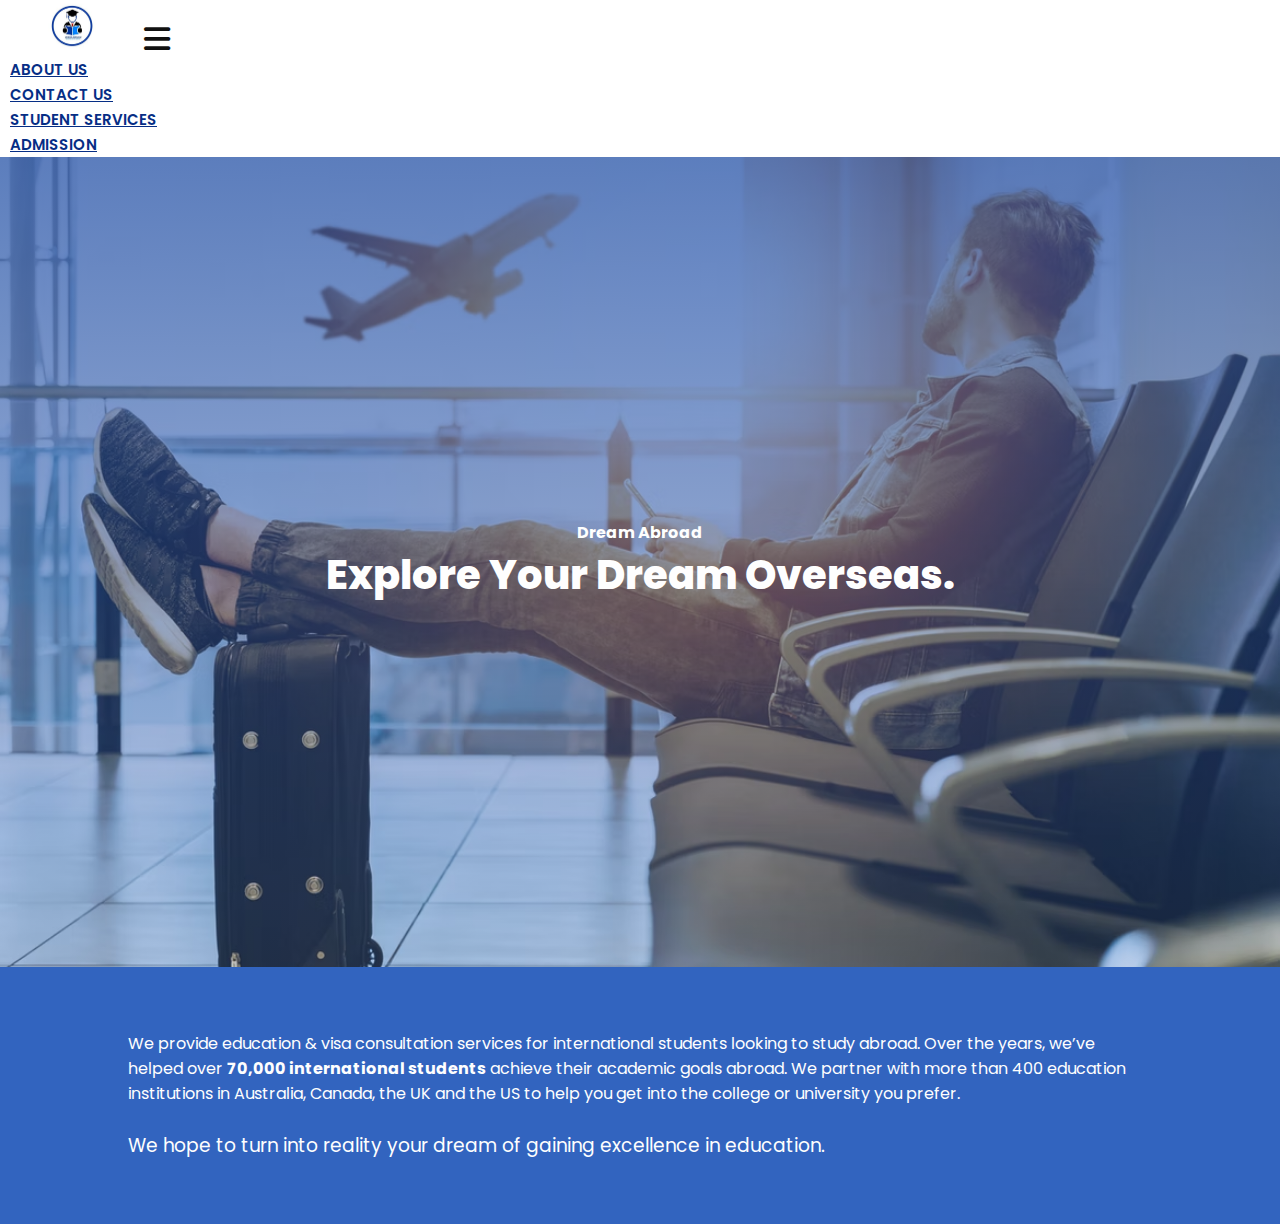
==== index.html @ 84f5fce8 "day1" ====
<!DOCTYPE html>
<html lang="en">
<head>
    <meta charset="UTF-8">
    <meta http-equiv="X-UA-Compatible" content="IE=edge">
    <meta name="viewport" content="width=device-width, initial-scale=1.0">
    <link href="https://cdn.jsdelivr.net/npm/bootstrap@5.0.2/dist/css/bootstrap.min.css" rel="stylesheet" integrity="sha384-EVSTQN3/azprG1Anm3QDgpJLIm9Nao0Yz1ztcQTwFspd3yD65VohhpuuCOmLASjC" crossorigin="anonymous">
    <link rel="stylesheet" href="https://cdnjs.cloudflare.com/ajax/libs/font-awesome/6.1.1/css/all.min.css">
    <link rel="stylesheet" href="style.css">
    <link rel="shortcut icon" href="image/logo.jpg" type="image/x-icon">
    <title>Dream Abroad.com</title>
    
</head>
<body>
    <!-- navbar start -->
    <nav class="navbar navbar-expand-lg mynav">
        <div class="container-fluid mycontainer pe-5">
          <a class="navbar-brand" href="/"><img src="image/logo.jpg"  class="logo" alt=""></a>
          <i class="navbar-toggler fa fa-bars"  data-bs-toggle="collapse" data-bs-target="#navbarSupportedContent" aria-controls="navbarSupportedContent" aria-expanded="false" aria-label="Toggle navigation">
          </i>
          <div class="collapse navbar-collapse" id="navbarSupportedContent">
            <ul class="navbar-nav ms-auto mb-2 mb-lg-0">
              <li class="nav-item">
                <a class="nav-link" href="/about.html">About US</a>
              </li>
              <li class="nav-item">
                <a class="nav-link" href="/Contact.html">Contact US</a>
              </li>
              <li class="nav-item">
                <a class="nav-link" href="/studentservice.html">Student Services</a>
              </li>
              <li class="nav-item">
                <a class="nav-link" href="/admission.html">Admission</a>
              </li>
             
              
            </ul>
            
         
            
          </div>
        </div>
      </nav>
    <!-- navbar end  -->
      <div class="hero">
        <h4> Dream Abroad</h4>
        <h1>Explore Your  Dream Overseas.</h1>
    </div>
 <main class="intro">
    <span style="font-weight: 400">We provide education &amp; visa consultation services for international students looking to study abroad. Over the years, we’ve helped over <strong>70,000 international students</strong> achieve their academic goals abroad. We partner with more than 400 education institutions in Australia, Canada, the UK and the US to help you get into the college or university you prefer.</span>
    <br>
    <br>
    <span style="font-weight: 400;font-size: 14pt">We hope to turn into reality your dream of gaining excellence in education.</span>
 </main>
    <script src="https://cdn.jsdelivr.net/npm/bootstrap@5.0.2/dist/js/bootstrap.bundle.min.js" integrity="sha384-MrcW6ZMFYlzcLA8Nl+NtUVF0sA7MsXsP1UyJoMp4YLEuNSfAP+JcXn/tWtIaxVXM" crossorigin="anonymous"></script>
</body>
</html>
---- style.css ----
@import url("https://fonts.googleapis.com/css2?family=Libre+Baskerville:ital@1&family=Oswald:wght@300;400;500;700&family=Poppins:ital,wght@0,400;0,500;0,600;1,300;1,500;1,600&display=swap");
* {
  margin: 0;
  padding: 0;
  box-sizing: border-box;
  font-family: "Oswald", sans-serif;
  font-family: "Poppins", sans-serif;
}
nav {
  padding: 0px !important;
}
.hero {
  width: 100%;
  height: 90vh;
  background-image: linear-gradient(
      rgba(25, 73, 165, 0.7),
      rgba(50, 100, 191, 0.3)
    ),
    url("image/bg.avif");
  background-size: cover;
  /* background-position: center; */
}
.logo {
  width: 120px;
  height: 50px;
  object-fit: contain;
}

/* hero part start  */
.hero{
    color: #FEFEFE;
    display: flex;
    justify-content:center;
    align-items: center;
    flex-direction: column;
}

.hero h1{
    font-weight: 800;
    font-size: 2.5rem;
}

/* intro part  */
.intro{
    background: #3264BF;
    padding:  5% 10%;
    color: #FEFEFE;
}
 /* universal style  */
a {
  font-size: 15px;
  font-weight: 600;
  margin: 0 10px;
  text-transform: uppercase;
  color: #062E85 !important;
  transition: 0.5s;
}
a:hover {
  color: #3264BF !important;
}
.fa {
  font-weight: bold;
  font-size: 30px;
  border: none;
  color: #111 !important;
}



/* media query   for mobile*/
@media only screen and (max-width: 325px) {
  .hero {
    height: 50vh;
    background-position: center;
  }
  .mycontainer {
    padding: 1px !important;
  }
  .logo{
    width: 60px;
  }
  .hero h1{
    font-size: 20px;
  }
}
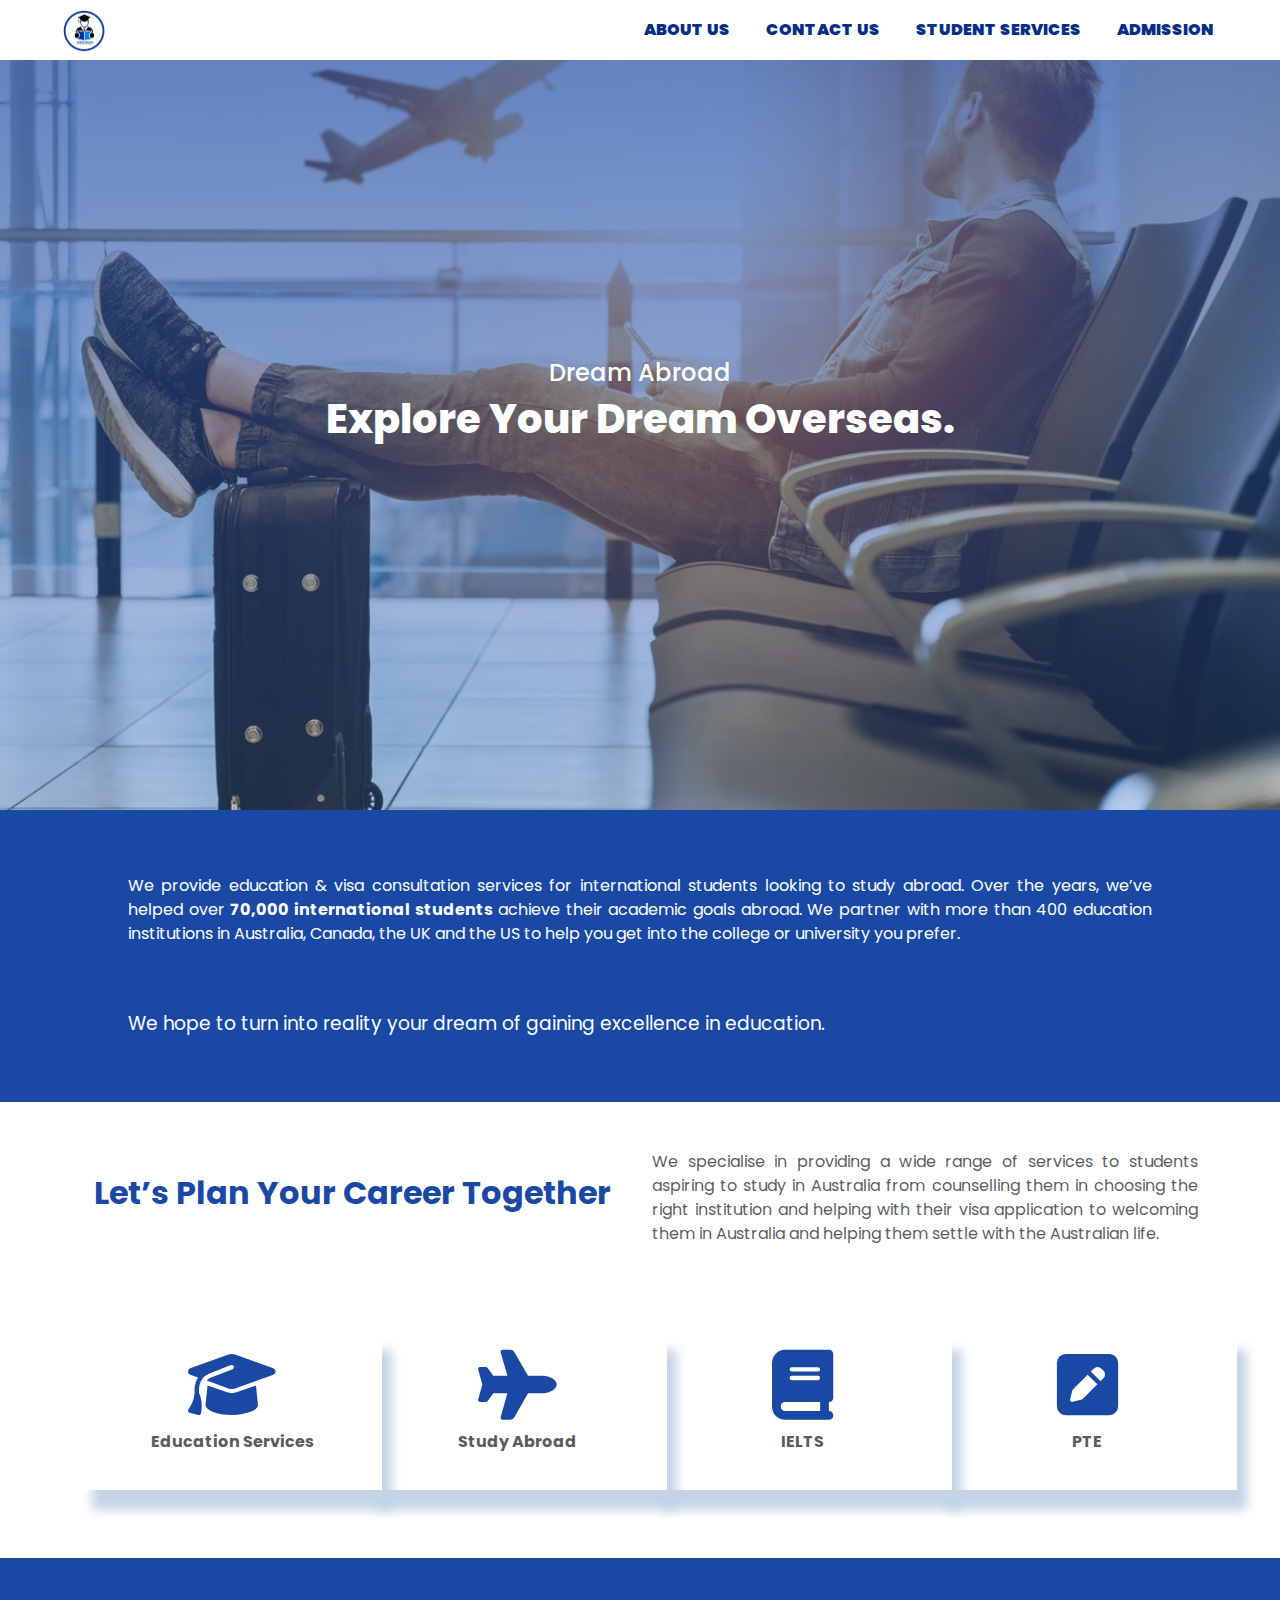
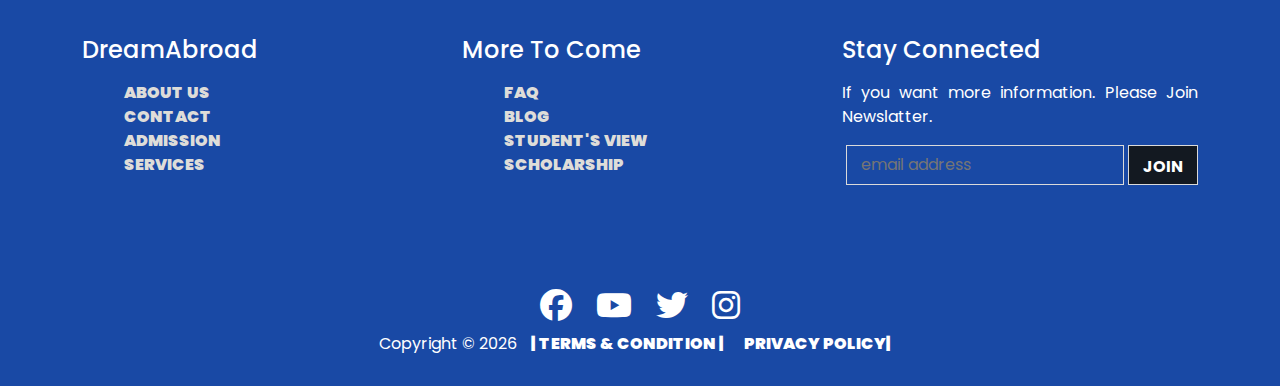
==== commit fb488742: "adding about and contact page" ====
--- a/index.html
+++ b/index.html
@@ -1,57 +1,178 @@
 <!DOCTYPE html>
 <html lang="en">
-<head>
-    <meta charset="UTF-8">
-    <meta http-equiv="X-UA-Compatible" content="IE=edge">
-    <meta name="viewport" content="width=device-width, initial-scale=1.0">
-    <link href="https://cdn.jsdelivr.net/npm/bootstrap@5.0.2/dist/css/bootstrap.min.css" rel="stylesheet" integrity="sha384-EVSTQN3/azprG1Anm3QDgpJLIm9Nao0Yz1ztcQTwFspd3yD65VohhpuuCOmLASjC" crossorigin="anonymous">
-    <link rel="stylesheet" href="https://cdnjs.cloudflare.com/ajax/libs/font-awesome/6.1.1/css/all.min.css">
-    <link rel="stylesheet" href="style.css">
-    <link rel="shortcut icon" href="image/logo.jpg" type="image/x-icon">
+  <head>
+    <meta charset="UTF-8" />
+    <meta http-equiv="X-UA-Compatible" content="IE=edge" />
+    <meta name="viewport" content="width=device-width, initial-scale=1.0" />
+    <link rel="stylesheet" href="css/bootstrap.css" />
+    <link
+      rel="stylesheet"
+      href="https://cdnjs.cloudflare.com/ajax/libs/font-awesome/6.1.1/css/all.min.css"
+    />
+    <link rel="stylesheet" href="css/style.css" />
+    <link rel="shortcut icon" href="image/logo.jpg" type="image/x-icon" />
     <title>Dream Abroad.com</title>
-    
-</head>
-<body>
+  </head>
+  <body>
     <!-- navbar start -->
-    <nav class="navbar navbar-expand-lg mynav">
-        <div class="container-fluid mycontainer pe-5">
-          <a class="navbar-brand" href="/"><img src="image/logo.jpg"  class="logo" alt=""></a>
-          <i class="navbar-toggler fa fa-bars"  data-bs-toggle="collapse" data-bs-target="#navbarSupportedContent" aria-controls="navbarSupportedContent" aria-expanded="false" aria-label="Toggle navigation">
-          </i>
-          <div class="collapse navbar-collapse" id="navbarSupportedContent">
-            <ul class="navbar-nav ms-auto mb-2 mb-lg-0">
-              <li class="nav-item">
-                <a class="nav-link" href="/about.html">About US</a>
-              </li>
-              <li class="nav-item">
-                <a class="nav-link" href="/Contact.html">Contact US</a>
-              </li>
-              <li class="nav-item">
-                <a class="nav-link" href="/studentservice.html">Student Services</a>
-              </li>
-              <li class="nav-item">
-                <a class="nav-link" href="/admission.html">Admission</a>
-              </li>
-             
-              
-            </ul>
-            
-         
-            
+    <nav class="navbar navbar-expand-lg">
+      <div class="container-fluid mycontainer pe-5">
+        <a class="navbar-brand" href="/"
+          ><img src="image/logo.jpg" class="logo" alt=""
+        /></a>
+        <i
+          class="navbar-toggler fa fa-bars sicon"
+          data-bs-toggle="collapse"
+          data-bs-target="#navbarSupportedContent"
+          aria-controls="navbarSupportedContent"
+          aria-expanded="false"
+          aria-label="Toggle navigation"
+        >
+        </i>
+        <div class="collapse navbar-collapse" id="navbarSupportedContent">
+          <ul class="navbar-nav ms-auto mb-2 mb-lg-0">
+            <li class="nav-item">
+              <a class="nav-link" href="/about.html">About US</a>
+            </li>
+            <li class="nav-item">
+              <a class="nav-link" href="/Contact.html">Contact US</a>
+            </li>
+            <li class="nav-item">
+              <a class="nav-link" href="/studentservice.html"
+                >Student Services</a
+              >
+            </li>
+            <li class="nav-item">
+              <a class="nav-link" href="/admission.html">Admission</a>
+            </li>
+          </ul>
+        </div>
+      </div>
+    </nav>
+    <!-- navbar end  -->
+    <div class="hero">
+      <h4>Dream Abroad</h4>
+      <h1>Explore Your Dream Overseas.</h1>
+    </div>
+    <main class="intro">
+      <p style="font-weight: 400"
+        >We provide education &amp; visa consultation services for international
+        students looking to study abroad. Over the years, we’ve helped over
+        <strong>70,000 international students</strong> achieve their academic
+        goals abroad. We partner with more than 400 education institutions in
+        Australia, Canada, the UK and the US to help you get into the college or
+        university you prefer.</p
+      >
+      <br />
+      <br />
+      <span style="font-weight: 400; font-size: 14pt"
+        >We hope to turn into reality your dream of gaining excellence in
+        education.</span
+      >
+    </main>
+    <div class="container mt-5 home">
+      <div class="row mt-5">
+        <div class="col-lg-6 col-md-6 col-sm-12 p-4">
+          <h2>Let’s Plan Your Career Together</h2>
+        </div>
+        <div class="col-lg-6 col-md-6 col-sm-12">
+          <p class="text-muted">
+            We specialise in providing a wide range of services to students
+            aspiring to study in Australia from counselling them in choosing the
+            right institution and helping with their visa application to
+            welcoming them in Australia and helping them settle with the
+            Australian life.
+          </p>
+        </div>
+      </div>
+    </div>
+    <div class="container my-5 my-5">
+      <div class="row my-5">
+        <div class="col-lg-3 col-md-3 col-sm-6">
+          <div class="cart">
+            <i class="fa fa-graduation-cap" aria-hidden="true"></i>
+            <p class="text-muted">Education Services</p>
           </div>
         </div>
-      </nav>
-    <!-- navbar end  -->
-      <div class="hero">
-        <h4> Dream Abroad</h4>
-        <h1>Explore Your  Dream Overseas.</h1>
+        <div class="col-lg-3 col-md-3 col-sm-6">
+          <div class="cart">
+            <i class="fa fa-plane" aria-hidden="true"></i>
+            <p class="text-muted">Study Abroad</p>
+          </div>
+        </div>
+        <div class="col-lg-3 col-md-3 col-sm-6">
+          <div class="cart">
+            <i class="fa fa-book" aria-hidden="true"></i>
+            <p class="text-muted">IELTS</p>
+          </div>
+        </div>
+        <div class="col-lg-3 col-md-3 col-sm-6">
+          <div class="cart">
+            <i class="fa fa-pencil-square" aria-hidden="true"></i>
+            <p class="text-muted">PTE</p>
+          </div>
+        </div>
+    
+       
+      </div>
     </div>
- <main class="intro">
-    <span style="font-weight: 400">We provide education &amp; visa consultation services for international students looking to study abroad. Over the years, we’ve helped over <strong>70,000 international students</strong> achieve their academic goals abroad. We partner with more than 400 education institutions in Australia, Canada, the UK and the US to help you get into the college or university you prefer.</span>
-    <br>
-    <br>
-    <span style="font-weight: 400;font-size: 14pt">We hope to turn into reality your dream of gaining excellence in education.</span>
- </main>
-    <script src="https://cdn.jsdelivr.net/npm/bootstrap@5.0.2/dist/js/bootstrap.bundle.min.js" integrity="sha384-MrcW6ZMFYlzcLA8Nl+NtUVF0sA7MsXsP1UyJoMp4YLEuNSfAP+JcXn/tWtIaxVXM" crossorigin="anonymous"></script>
-</body>
-</html>+
+    <!-- footer  -->
+    <footer id="footer">
+      <div class="container">
+        <div class="row py-5">
+          <div class="col-lg-4 col-md-4 col-sm-6">
+            <h4 class="mb-3">DreamAbroad</h4>
+            <ul class="footerlist">
+              <li><a href="about.html">About Us</a></li>
+              <li><a href="Contact.html">Contact</a></li>
+              <li><a href="admission.html">Admission</a></li>
+              <li><a href="studentservice.html">Services</a></li>
+            </ul>
+          </div>
+          <div class="col-lg-4 col-md-4 col-sm-6">
+            <h4 class="mb-3">More To Come</h4>
+            <ul class="footerlist">
+              <li><a href="#">FAQ</a></li>
+              <li><a href="#">Blog</a></li>
+              <li><a href="#">Student's View</a></li>
+              <li><a href="#">Scholarship</a></li>
+            </ul>
+          </div>
+          <div class="col-lg-4 col-md-4 col-sm-8">
+            <h4 class="mb-3">Stay Connected</h4>
+            <p>If you want more information. Please Join Newslatter.</p>
+            <form action="" method="" class="d-flex">
+              <input
+                type="text"
+                class="input d-d-inline-block w-100 mx-1"
+                name="email"
+                placeholder="email address"
+              />
+              <input type="submit" value="Join" class="main-btn" />
+            </form>
+          </div>
+        </div>
+        <div class="text-center mt-5">
+          <a href=""><i class="fab fa-facebook i_color fa-2x"></i></a>
+          <a href=""><i class="fab fa-youtube i_color fa-2x"></i></a>
+          <a href=""><i class="fab fa-twitter i_color fa-2x"></i></a>
+          <a href=""><i class="fab fa-instagram i_color fa-2x"></i></a>
+        </div>
+        <div class="row mt-2">
+          <div class="col-md-12 col-sm-12 text-center">
+            <div class="footer-copyright text-white">
+              Copyright &copy;
+              <script>
+                document.write(new Date().getFullYear());
+              </script>
+              <a href="#" class="text-white mr-2">| Terms & Condition |</a
+              ><a href="#" class="text-white mr-2">Privacy Policy|</a>
+            </div>
+          </div>
+        </div>
+      </div>
+    </footer>
+    <script src="css/bootstrap.js"></script>
+  </body>
+</html>
--- a/css/style.css
+++ b/css/style.css
@@ -0,0 +1,303 @@
+@import url("https://fonts.googleapis.com/css2?family=Libre+Baskerville:ital@1&family=Oswald:wght@300;400;500;700&family=Poppins:ital,wght@0,400;0,500;0,600;1,300;1,500;1,600&display=swap");
+
+* {
+  margin: 0;
+  padding: 0;
+  box-sizing: border-box;
+  font-family: "Oswald", sans-serif;
+  font-family: "Poppins", sans-serif;
+}
+
+
+
+/* universal style  */
+
+.color {
+  color: #131921;
+}
+a {
+  font-size: 16px !important;
+  font-weight: 900 !important;
+  margin: 0 10px;
+  text-transform: uppercase;
+  color: #062e85 !important;
+  transition: 0.5s;
+  text-decoration: none;
+}
+
+a:hover {
+  color: #3264bf !important;
+}
+li {
+  list-style: none;
+}
+
+i {
+  color: #1949a5;
+  font-weight: bold;
+  font-size: 24px;
+  cursor: pointer;
+  transition: 0.5s;
+}
+
+i:hover {
+  color: #3264bf;
+}
+
+.i_color {
+  color: #fff;
+}
+p{
+  text-align: justify;
+}
+
+/* button  */
+.main-btn,
+.primary-btn {
+  display: inline-block;
+  padding: 10px 15px;
+  text-transform: uppercase;
+  font-weight: 700;
+  border: none;
+  -webkit-transition: 0.3s all;
+  transition: 0.3s all;
+}
+
+.main-btn {
+  color: #fff;
+  background-color: #131921;
+  border: none;
+  height: 40px;
+  outline: none;
+  -webkit-box-shadow: 0px 0px 0px 1px #dadada inset, 0px 0px 0px 6px transparent;
+  box-shadow: 0px 0px 0px 1px #dadada inset, 0px 0px 0px 6px transparent;
+}
+
+.main-btn:hover,
+.main-btn:focus {
+  color: #555;
+  cursor: pointer;
+  -webkit-box-shadow: 0px 0px 0px 1px #dadada inset, 0px 0px 0px 6px transparent;
+  box-shadow: 0px 0px 0px 1px #dadada inset, 0px 0px 0px 6px transparent;
+}
+
+.primary-btn {
+  color: #fff;
+  background-color: #1949a5;
+}
+
+.primary-btn:hover,
+.primary-btn:focus {
+  color: #fff;
+  background-color: #30323a;
+}
+
+/* input type  */
+
+.input {
+  width: 80%;
+  height: 40px;
+  padding: 0px 15px;
+  border: none;
+  outline: none;
+  background-color: transparent;
+  -webkit-box-shadow: 0px 0px 0px 1px #dadada inset, 0px 0px 0px 5px transparent;
+  box-shadow: 0px 0px 0px 1px #dadada inset, 0px 0px 0px 5px transparent;
+  -webkit-transition: 0.3s all;
+  transition: 0.3s all;
+}
+
+.input:focus {
+  -webkit-box-shadow: 0px 0px 0px 1px #5551 inset, 0px 0px 0px 0px #5551;
+  box-shadow: 0px 0px 0px 1px #111 inset, 0px 0px 0px 0px #111;
+}
+
+textarea.input {
+  padding: 15px;
+  height: 200px;
+}
+/* universal style end  */
+/* navbar start */
+nav {
+  padding: 0px !important;
+  position:fixed !important;
+  top: 0;
+  right: 0;
+  background: #fff;
+  width: 100%;
+
+
+}
+.sicon {
+  font-weight: bold;
+  font-size: 30px;
+  border: none;
+  color: #111 !important;
+}
+
+/* navbar end  */
+
+.logo {
+  width: 120px;
+  height: 50px;
+  object-fit: contain;
+}
+
+/* navbar end  */
+/* hero part start  */
+.hero {
+  width: 100%;
+  height: 90vh;
+  background-image: linear-gradient(rgba(25, 73, 165, 0.7),
+      rgba(50, 100, 191, 0.3)),
+    url("../image/bg.avif");
+  background-size: cover;
+  /* background-position: center; */
+  color: #fefefe;
+  display: flex;
+  justify-content: center;
+  align-items: center;
+  flex-direction: column;
+}
+
+.hero h1 {
+  font-weight: 800;
+  font-size: 2.5rem;
+}
+.home h2{
+  font-weight:700; color:#1949a5 ;
+}
+/* heropart end  */
+/* cart part  */
+.cart{
+  display: flex;
+  justify-content: center;
+  align-items: center;
+  flex-direction: column;
+  width: 300px;
+  padding: 20px 10px;
+  box-shadow: 10px 20px 10px #C4D4E6;
+  cursor: pointer;
+  margin: 20px 0;
+  transition: .3s all;
+}
+.cart i{
+  font-size: 70px;
+  display: inline-block;
+  margin-bottom: 10px;
+}
+.cart p{
+  font-weight: bold;
+}
+.cart:hover{
+transform: translateY(-10px);
+}
+
+/* intro part  */
+.intro {
+  background: #1949a5;
+  padding: 5% 10%;
+  color: #fefefe;
+}
+/* /contact us  */
+
+.banner{
+  width: 100%;
+  height: 60vh;
+  background-repeat: no-repeat;
+  background-size: cover;
+  background-position: center;
+  display: flex;
+  flex-direction: column;
+  justify-content: center;
+  align-items:center;
+  color: #fff;
+}
+.mycontact {
+  background-image: linear-gradient(rgba(25, 73, 165, 0.7),
+      rgba(50, 100, 191, 0.3)),
+    url("../image/contact.webp");
+    background-attachment: fixed;
+
+}
+
+/* about  */
+.myabout {
+  background-image: linear-gradient(rgba(25, 73, 165, 0.7),
+      rgba(50, 100, 191, 0.3)),
+    url("../image/about1.jpg");
+
+}
+
+.about h2{
+  font-weight:700; color:#1949a5 ;
+}
+.about p{
+  text-align: justify;
+}
+.mycontact h1,.myabout h1 {
+  font-weight: 700;
+  font-style: bold;
+}
+
+/* map  */
+
+.mymap {
+  width: 98%;
+  height: 70vh;
+  margin-bottom: 10px;
+}
+
+.mymap iframe {
+  width: 100%;
+  height: 100%;
+}
+
+
+
+/* footer */
+#footer {
+  padding: 30px 20px;
+  background: #1949a5;
+  margin-top: 20px;
+  width: 100%;
+  color: #fff;
+}
+
+.footerlist>li>a {
+  color: #deddd9 !important;
+  text-decoration: none;
+  cursor: pointer;
+}
+
+
+
+/* media query   for mobile*/
+@media only screen and (max-width: 500px) {
+  .hero {
+    height: 50vh;
+    background-position: center;
+  }
+
+  .mycontact,.myabout {
+    height: 50vh;
+    background-position: center;
+  }
+
+  .mycontainer {
+    padding: 1px !important;
+  }
+
+  .logo {
+    width: 60px;
+  }
+
+  .hero h1 {
+    font-size: 20px;
+  }
+
+  .input {
+    width: 100%;
+  }
+ 
+}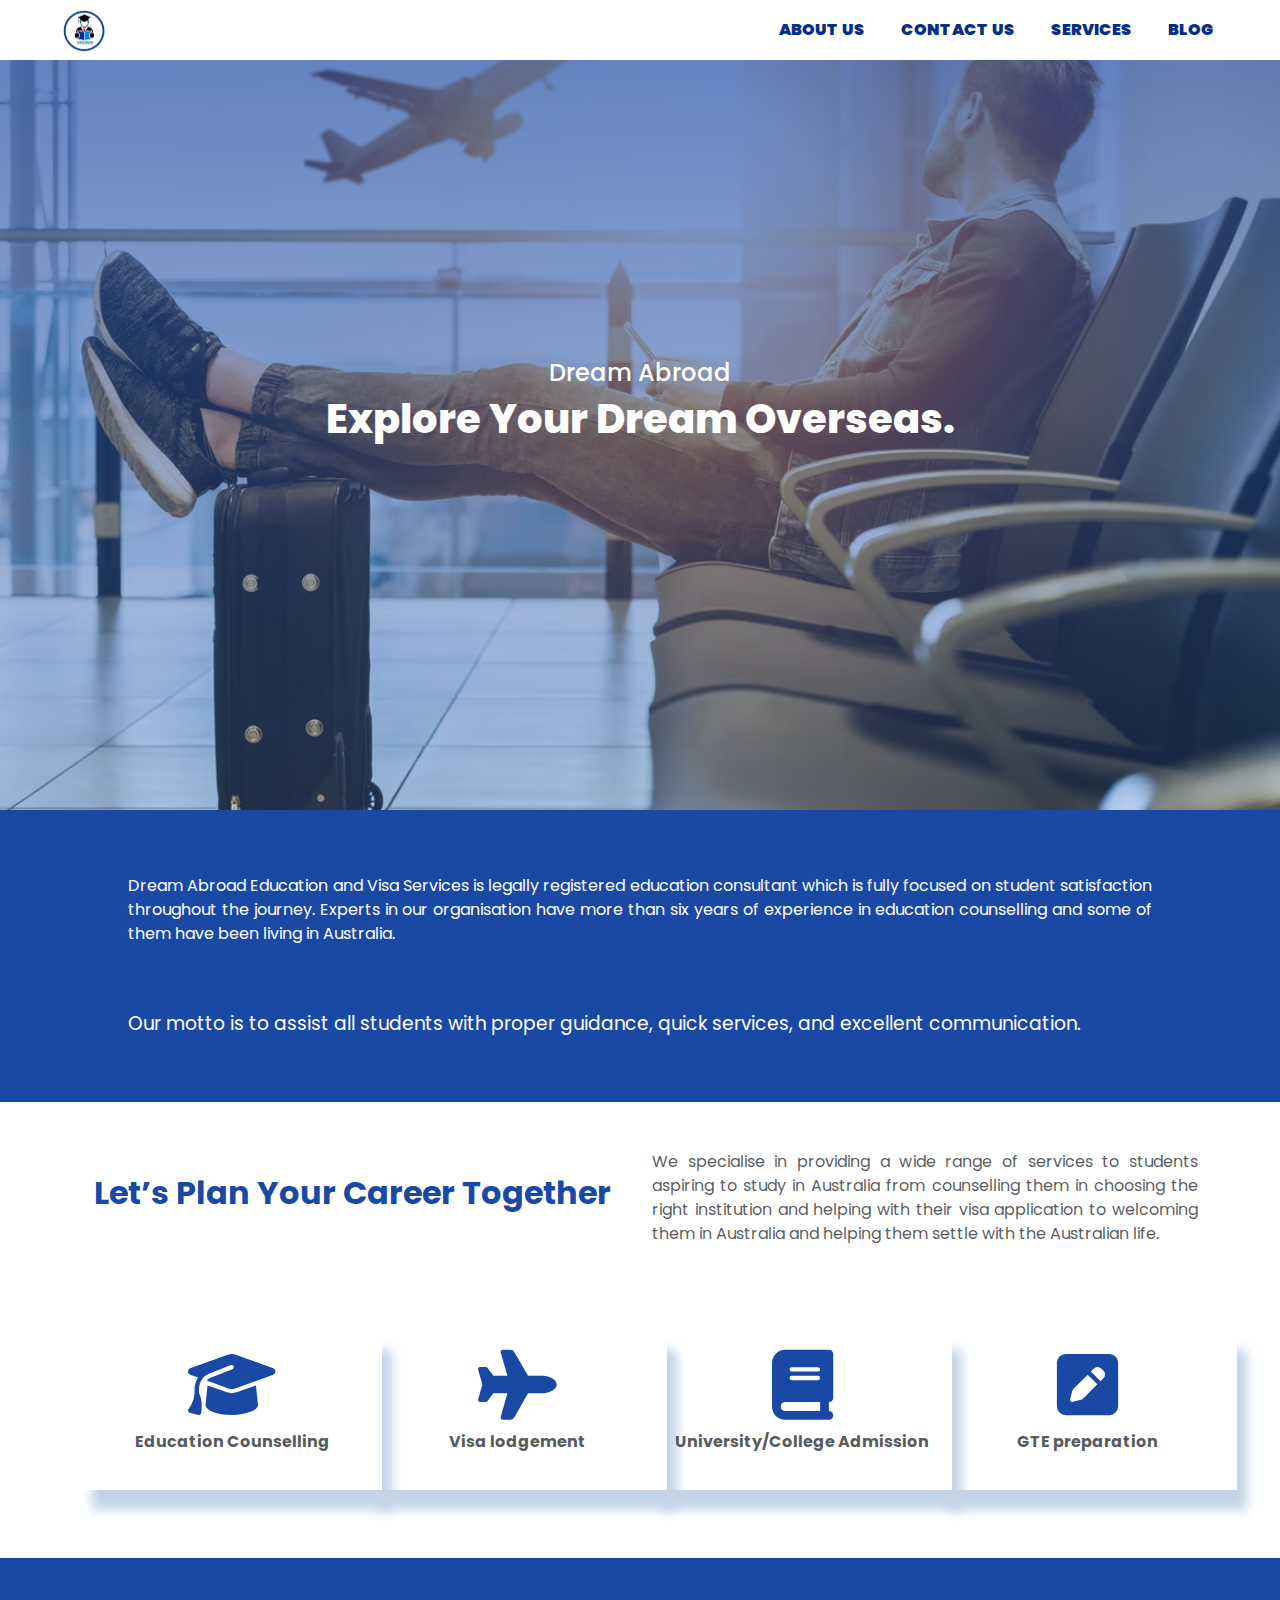
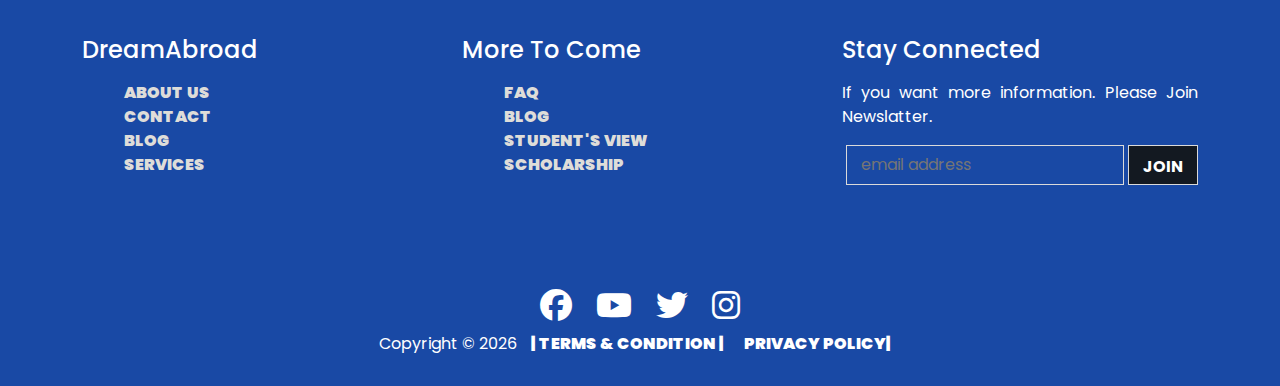
==== commit 34a4e6c9: "second change" ====
--- a/index.html
+++ b/index.html
@@ -39,11 +39,11 @@
             </li>
             <li class="nav-item">
               <a class="nav-link" href="/studentservice.html"
-                >Student Services</a
+                >Services</a
               >
             </li>
             <li class="nav-item">
-              <a class="nav-link" href="/admission.html">Admission</a>
+              <a class="nav-link" href="/blog.html">Blog</a>
             </li>
           </ul>
         </div>
@@ -56,18 +56,15 @@
     </div>
     <main class="intro">
       <p style="font-weight: 400"
-        >We provide education &amp; visa consultation services for international
-        students looking to study abroad. Over the years, we’ve helped over
-        <strong>70,000 international students</strong> achieve their academic
-        goals abroad. We partner with more than 400 education institutions in
-        Australia, Canada, the UK and the US to help you get into the college or
-        university you prefer.</p
+        >Dream Abroad Education and Visa Services is legally registered education consultant which is fully
+        focused on student satisfaction throughout the journey. Experts in our organisation have more than
+        six years of experience in education counselling and some of them have been living in Australia.</p
       >
       <br />
       <br />
       <span style="font-weight: 400; font-size: 14pt"
-        >We hope to turn into reality your dream of gaining excellence in
-        education.</span
+        >Our motto is to assist all students with proper guidance, quick services, and excellent
+        communication.</span
       >
     </main>
     <div class="container mt-5 home">
@@ -91,25 +88,25 @@
         <div class="col-lg-3 col-md-3 col-sm-6">
           <div class="cart">
             <i class="fa fa-graduation-cap" aria-hidden="true"></i>
-            <p class="text-muted">Education Services</p>
+            <p class="text-muted">Education Counselling</p>
           </div>
         </div>
         <div class="col-lg-3 col-md-3 col-sm-6">
           <div class="cart">
             <i class="fa fa-plane" aria-hidden="true"></i>
-            <p class="text-muted">Study Abroad</p>
+            <p class="text-muted">Visa lodgement</p>
           </div>
         </div>
         <div class="col-lg-3 col-md-3 col-sm-6">
           <div class="cart">
             <i class="fa fa-book" aria-hidden="true"></i>
-            <p class="text-muted">IELTS</p>
+            <p class="text-muted">University/College Admission</p>
           </div>
         </div>
         <div class="col-lg-3 col-md-3 col-sm-6">
           <div class="cart">
             <i class="fa fa-pencil-square" aria-hidden="true"></i>
-            <p class="text-muted">PTE</p>
+            <p class="text-muted">GTE preparation</p>
           </div>
         </div>
     
@@ -126,7 +123,7 @@
             <ul class="footerlist">
               <li><a href="about.html">About Us</a></li>
               <li><a href="Contact.html">Contact</a></li>
-              <li><a href="admission.html">Admission</a></li>
+              <li><a href="blog.html">Blog</a></li>
               <li><a href="studentservice.html">Services</a></li>
             </ul>
           </div>
--- a/css/style.css
+++ b/css/style.css
@@ -14,6 +14,9 @@
 
 .color {
   color: #131921;
+}
+.pcolor{
+  color: #062e85;
 }
 a {
   font-size: 16px !important;
@@ -270,7 +273,12 @@
   cursor: pointer;
 }
 
-
+.services{
+  /* box-shadow: 20px 20px 20px  #fff1; */
+  padding: 20px 30px;
+  border-radius: 20px;
+  border: 2px solid #062e85;
+}
 
 /* media query   for mobile*/
 @media only screen and (max-width: 500px) {
@@ -299,5 +307,8 @@
   .input {
     width: 100%;
   }
+  .services{
+  margin:0 10px;
+  }
  
 }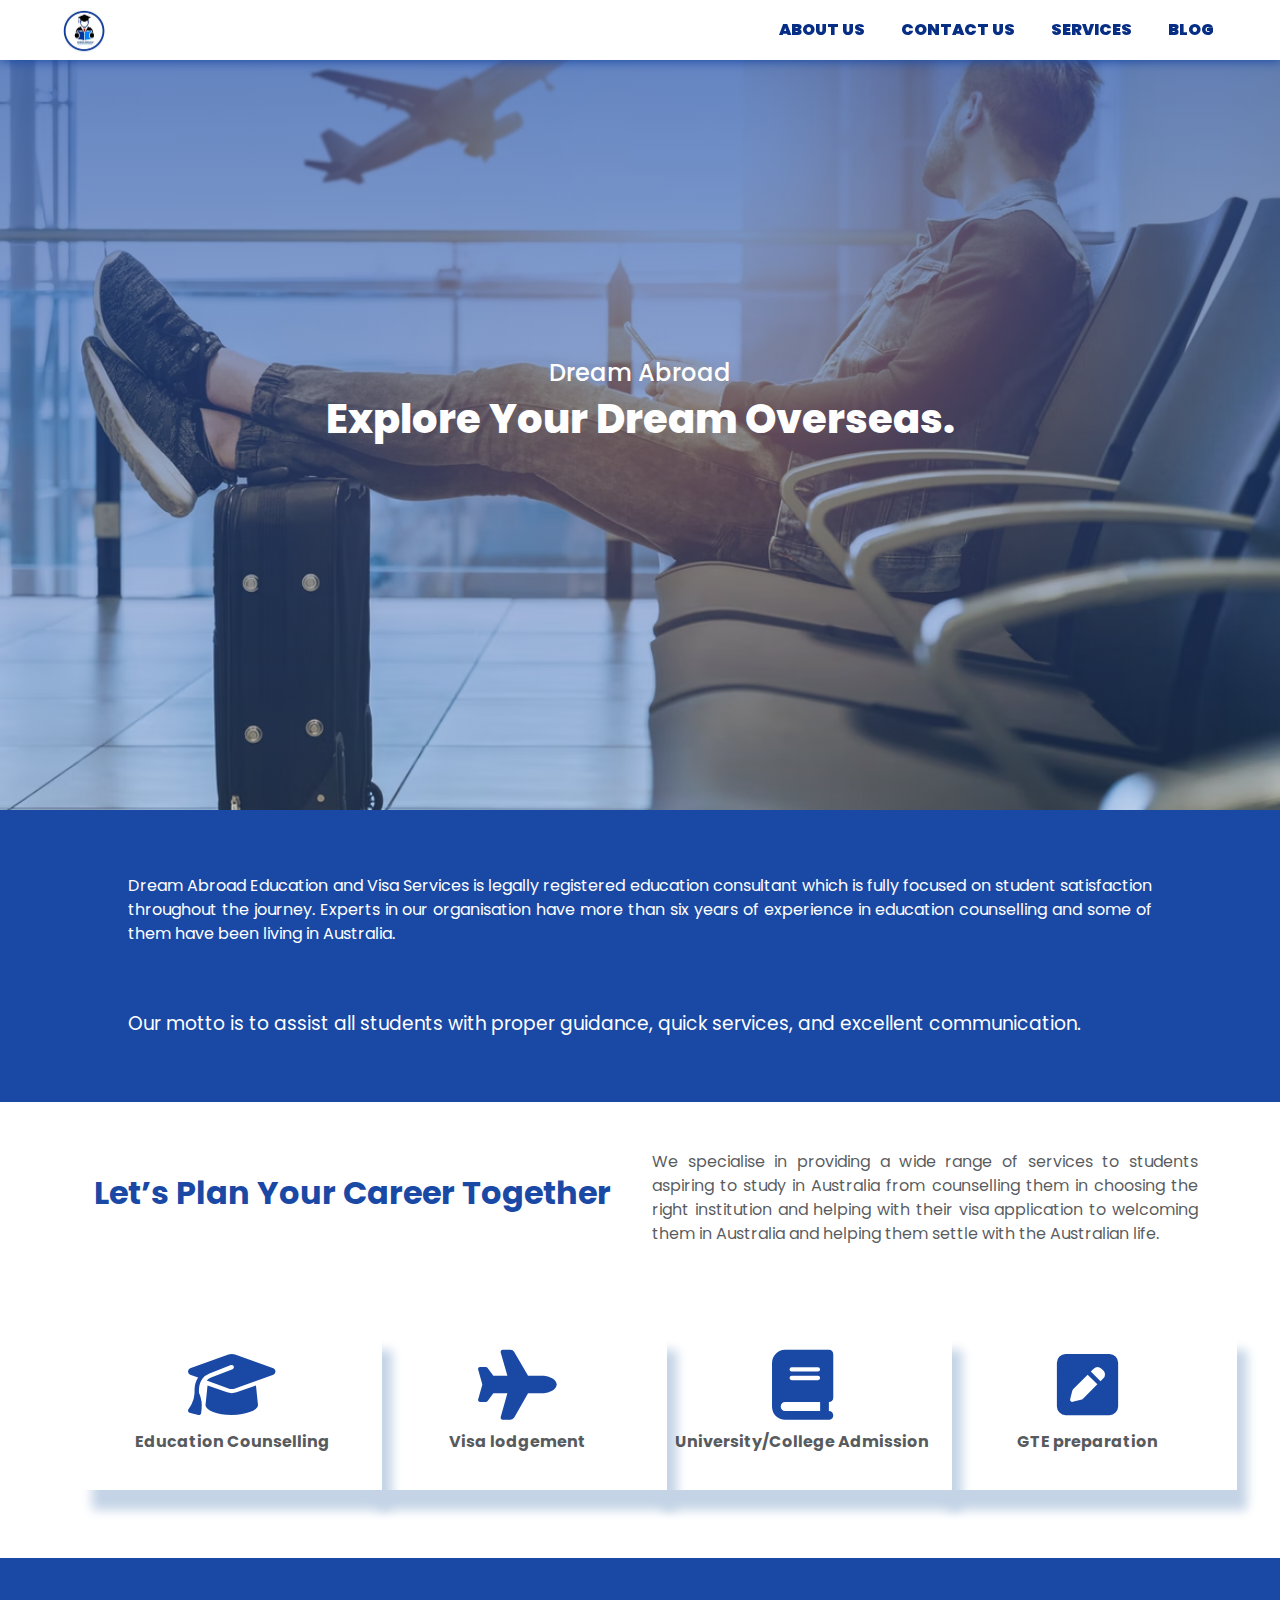
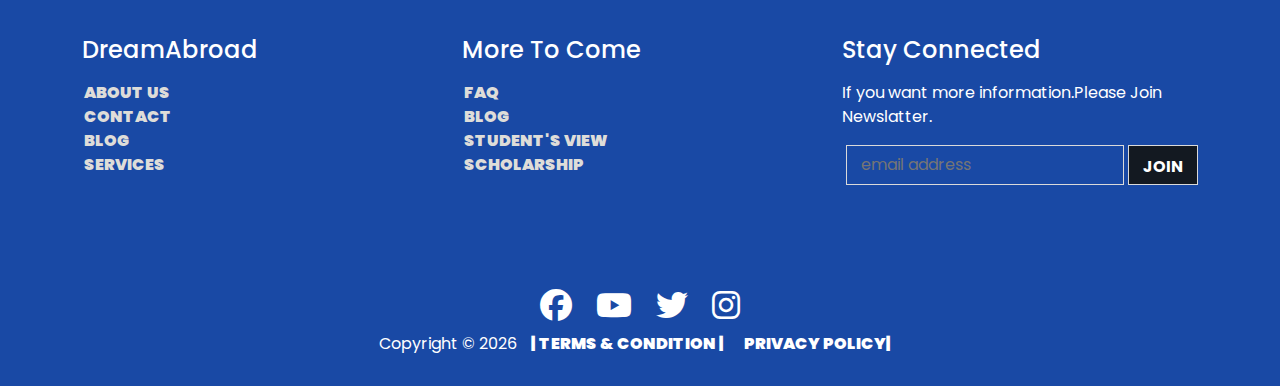
==== commit 8b8eb392: "adding content" ====
--- a/index.html
+++ b/index.html
@@ -84,26 +84,26 @@
       </div>
     </div>
     <div class="container my-5 my-5">
-      <div class="row my-5">
-        <div class="col-lg-3 col-md-3 col-sm-6">
+      <div class="row  my-5">
+        <div class="col-lg-3 col-md-6 col-sm-12">
           <div class="cart">
             <i class="fa fa-graduation-cap" aria-hidden="true"></i>
             <p class="text-muted">Education Counselling</p>
           </div>
         </div>
-        <div class="col-lg-3 col-md-3 col-sm-6">
+        <div class="col-lg-3 col-md-6 col-sm-12">
           <div class="cart">
             <i class="fa fa-plane" aria-hidden="true"></i>
             <p class="text-muted">Visa lodgement</p>
           </div>
         </div>
-        <div class="col-lg-3 col-md-3 col-sm-6">
+        <div class="col-lg-3 col-md-6 col-sm-12">
           <div class="cart">
             <i class="fa fa-book" aria-hidden="true"></i>
             <p class="text-muted">University/College Admission</p>
           </div>
         </div>
-        <div class="col-lg-3 col-md-3 col-sm-6">
+        <div class="col-lg-3 col-md-6 col-sm-12">
           <div class="cart">
             <i class="fa fa-pencil-square" aria-hidden="true"></i>
             <p class="text-muted">GTE preparation</p>
@@ -138,7 +138,7 @@
           </div>
           <div class="col-lg-4 col-md-4 col-sm-8">
             <h4 class="mb-3">Stay Connected</h4>
-            <p>If you want more information. Please Join Newslatter.</p>
+            <p class="footerp">If you want more information.Please Join Newslatter.</p>
             <form action="" method="" class="d-flex">
               <input
                 type="text"
--- a/css/style.css
+++ b/css/style.css
@@ -128,8 +128,7 @@
   right: 0;
   background: #fff;
   width: 100%;
-
-
+  box-shadow: 1px 1px 10px #1949a5;
 }
 .sicon {
   font-weight: bold;
@@ -266,22 +265,58 @@
   width: 100%;
   color: #fff;
 }
-
 .footerlist>li>a {
   color: #deddd9 !important;
   text-decoration: none;
   cursor: pointer;
-}
-
+  text-align:left;
+  margin-left: -30px;
+}
+
+.footerp{
+  text-align:left;
+}
+.rows{
+  display: flex;
+  justify-content:space-evenly;
+  flex-wrap: wrap;
+}
 .services{
-  /* box-shadow: 20px 20px 20px  #fff1; */
+  cursor: pointer;
   padding: 20px 30px;
   border-radius: 20px;
   border: 2px solid #062e85;
-}
-
+  width: 40%;
+  margin: 20px 10px;
+}
+/* blog  */
+.blogcontain{
+  display: flex;
+  justify-content: space-between;
+  align-items: flex-start;
+  padding: 8vw;
+  margin-top: 20px;
+}
+.blogcontain .blog{
+  width: 60%;
+}
+.blogcontain .blog img{
+  width: 100%;
+  object-fit: contain;
+  border-radius: 10px;
+  cursor: pointer;
+}
+.blogcontain .category{
+  width: 35%;
+  /* text-align: center; */
+}
+.collegelist li a{
+  color: #0008 !important;
+  font-weight: 600;
+  text-transform: capitalize;
+}
 /* media query   for mobile*/
-@media only screen and (max-width: 500px) {
+@media only screen and (max-width: 525px) {
   .hero {
     height: 50vh;
     background-position: center;
@@ -310,5 +345,32 @@
   .services{
   margin:0 10px;
   }
- 
+  .cart{
+width: 80%;
+margin: 20px auto;
+  }
+  .rows{
+    justify-content:center;
+    flex-direction: column;
+  }
+  .services{
+    padding: 10px 20px;
+    width: 95%;
+    margin: 15px auto;
+  }
+  /* blog  */
+.blogcontain{
+flex-direction: column;
+  padding: 2vw;
+}
+.blogcontain .blog{
+  width: 80%;
+  margin: 0 auto;
+}
+
+.blogcontain .category{
+  width: 80%;
+  margin: 0 auto;
+
+}
 }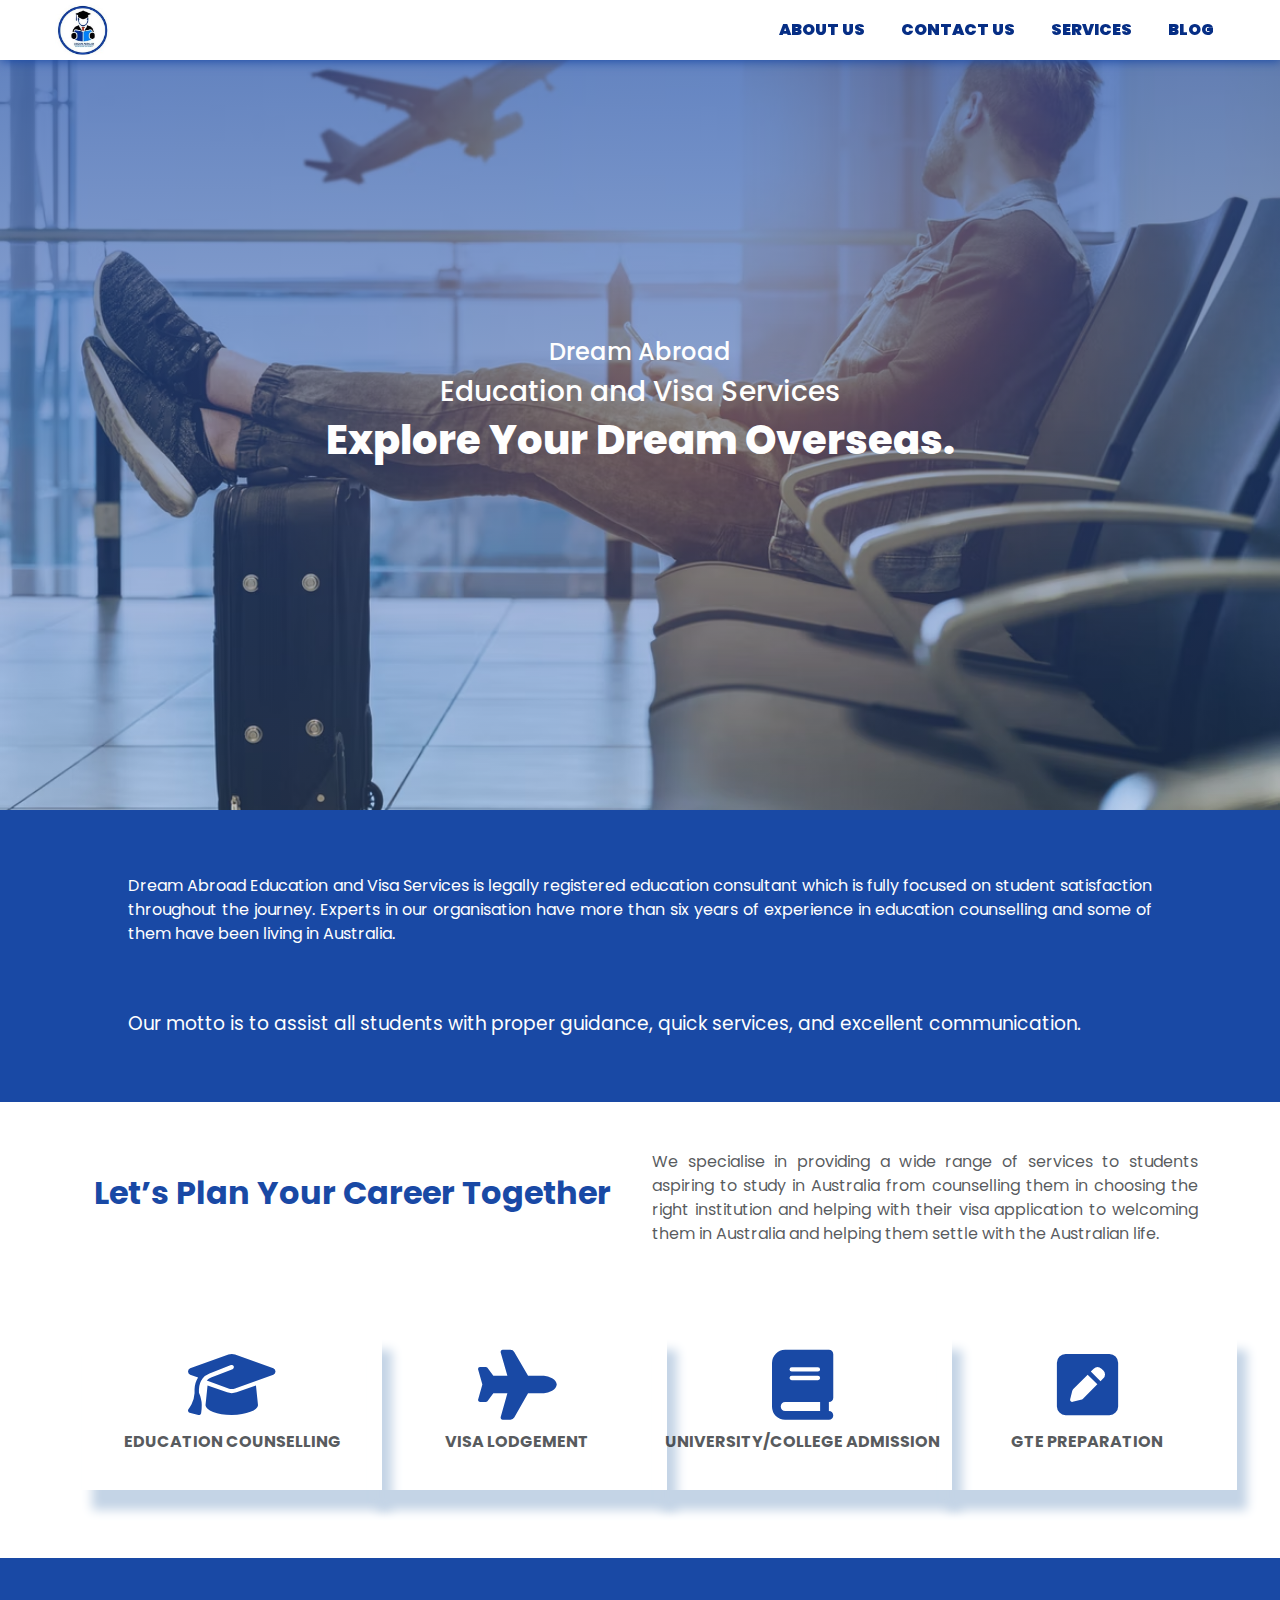
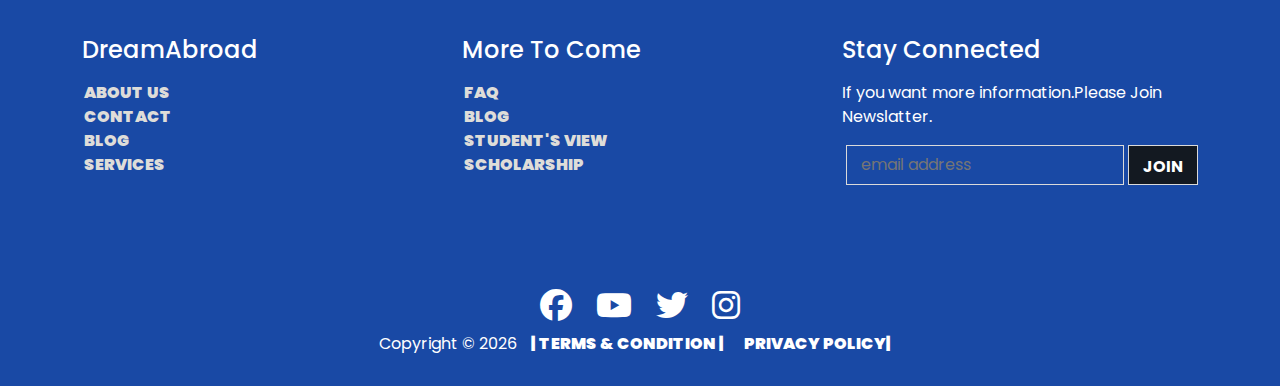
==== commit e1e79b85: "adding content" ====
--- a/index.html
+++ b/index.html
@@ -52,6 +52,7 @@
     <!-- navbar end  -->
     <div class="hero">
       <h4>Dream Abroad</h4>
+      <h3>Education and Visa Services</h3>
       <h1>Explore Your Dream Overseas.</h1>
     </div>
     <main class="intro">
@@ -86,28 +87,28 @@
     <div class="container my-5 my-5">
       <div class="row  my-5">
         <div class="col-lg-3 col-md-6 col-sm-12">
-          <div class="cart">
+          <a href="studentservice.html" class="cart">
             <i class="fa fa-graduation-cap" aria-hidden="true"></i>
             <p class="text-muted">Education Counselling</p>
-          </div>
+          </a>
         </div>
         <div class="col-lg-3 col-md-6 col-sm-12">
-          <div class="cart">
+          <a href="studentservice.html" class="cart">
             <i class="fa fa-plane" aria-hidden="true"></i>
             <p class="text-muted">Visa lodgement</p>
-          </div>
+          </a>
         </div>
         <div class="col-lg-3 col-md-6 col-sm-12">
-          <div class="cart">
+          <a href="studentservice.html" class="cart">
             <i class="fa fa-book" aria-hidden="true"></i>
             <p class="text-muted">University/College Admission</p>
-          </div>
+          </a>
         </div>
         <div class="col-lg-3 col-md-6 col-sm-12">
-          <div class="cart">
+          <a href="studentservice.html" class="cart">
             <i class="fa fa-pencil-square" aria-hidden="true"></i>
             <p class="text-muted">GTE preparation</p>
-          </div>
+          </a>
         </div>
     
        
--- a/css/style.css
+++ b/css/style.css
@@ -8,14 +8,12 @@
   font-family: "Poppins", sans-serif;
 }
 
-
-
 /* universal style  */
 
 .color {
   color: #131921;
 }
-.pcolor{
+.pcolor {
   color: #062e85;
 }
 a {
@@ -50,7 +48,7 @@
 .i_color {
   color: #fff;
 }
-p{
+p {
   text-align: justify;
 }
 
@@ -119,15 +117,15 @@
   padding: 15px;
   height: 200px;
 }
-/* universal style end  */
 /* navbar start */
 nav {
   padding: 0px !important;
-  position:fixed !important;
+  position: fixed !important;
   top: 0;
   right: 0;
   background: #fff;
   width: 100%;
+  z-index: 99;
   box-shadow: 1px 1px 10px #1949a5;
 }
 .sicon {
@@ -136,25 +134,21 @@
   border: none;
   color: #111 !important;
 }
-
-/* navbar end  */
-
 .logo {
   width: 120px;
   height: 50px;
   object-fit: contain;
 }
-
-/* navbar end  */
 /* hero part start  */
 .hero {
   width: 100%;
   height: 90vh;
-  background-image: linear-gradient(rgba(25, 73, 165, 0.7),
-      rgba(50, 100, 191, 0.3)),
+  background-image: linear-gradient(
+      rgba(25, 73, 165, 0.7),
+      rgba(50, 100, 191, 0.3)
+    ),
     url("../image/bg.avif");
   background-size: cover;
-  /* background-position: center; */
   color: #fefefe;
   display: flex;
   justify-content: center;
@@ -166,33 +160,34 @@
   font-weight: 800;
   font-size: 2.5rem;
 }
-.home h2{
-  font-weight:700; color:#1949a5 ;
-}
-/* heropart end  */
+.home h2 {
+  font-weight: 700;
+  color: #1949a5;
+}
 /* cart part  */
-.cart{
+.cart {
   display: flex;
   justify-content: center;
   align-items: center;
   flex-direction: column;
   width: 300px;
   padding: 20px 10px;
-  box-shadow: 10px 20px 10px #C4D4E6;
+  box-shadow: 10px 20px 10px #c4d4e6;
   cursor: pointer;
   margin: 20px 0;
-  transition: .3s all;
-}
-.cart i{
+  transition: 0.3s all;
+}
+.cart i {
   font-size: 70px;
   display: inline-block;
   margin-bottom: 10px;
 }
-.cart p{
+.cart p {
   font-weight: bold;
 }
-.cart:hover{
-transform: translateY(-10px);
+.cart:hover {
+  transform: scale(1.1)
+
 }
 
 /* intro part  */
@@ -203,7 +198,7 @@
 }
 /* /contact us  */
 
-.banner{
+.banner {
   width: 100%;
   height: 60vh;
   background-repeat: no-repeat;
@@ -212,32 +207,42 @@
   display: flex;
   flex-direction: column;
   justify-content: center;
-  align-items:center;
+  align-items: center;
   color: #fff;
 }
 .mycontact {
-  background-image: linear-gradient(rgba(25, 73, 165, 0.7),
-      rgba(50, 100, 191, 0.3)),
+  background-image: linear-gradient(
+      rgba(25, 73, 165, 0.7),
+      rgba(50, 100, 191, 0.3)
+    ),
     url("../image/contact.webp");
-    background-attachment: fixed;
-
+  background-attachment: fixed;
 }
 
 /* about  */
 .myabout {
-  background-image: linear-gradient(rgba(25, 73, 165, 0.7),
-      rgba(50, 100, 191, 0.3)),
+  background-image: linear-gradient(
+      rgba(25, 73, 165, 0.7),
+      rgba(50, 100, 191, 0.3)
+    ),
     url("../image/about1.jpg");
-
-}
-
-.about h2{
-  font-weight:700; color:#1949a5 ;
-}
-.about p{
+}
+
+.about h2 {
+  font-weight: 700;
+  color: #1949a5;
+}
+.about p {
   text-align: justify;
 }
-.mycontact h1,.myabout h1 {
+.aboutimg{
+  width: 100%;
+  height: 300px;
+  object-fit: cover;
+  border-radius: 20px;
+}
+.mycontact h1,
+.myabout h1 {
   font-weight: 700;
   font-style: bold;
 }
@@ -254,9 +259,6 @@
   width: 100%;
   height: 100%;
 }
-
-
-
 /* footer */
 #footer {
   padding: 30px 20px;
@@ -265,23 +267,23 @@
   width: 100%;
   color: #fff;
 }
-.footerlist>li>a {
+.footerlist > li > a {
   color: #deddd9 !important;
   text-decoration: none;
   cursor: pointer;
-  text-align:left;
+  text-align: left;
   margin-left: -30px;
 }
 
-.footerp{
-  text-align:left;
-}
-.rows{
-  display: flex;
-  justify-content:space-evenly;
+.footerp {
+  text-align: left;
+}
+.rows {
+  display: flex;
+  justify-content: space-evenly;
   flex-wrap: wrap;
 }
-.services{
+.services {
   cursor: pointer;
   padding: 20px 30px;
   border-radius: 20px;
@@ -290,31 +292,31 @@
   margin: 20px 10px;
 }
 /* blog  */
-.blogcontain{
+.blogcontain {
   display: flex;
   justify-content: space-between;
   align-items: flex-start;
   padding: 8vw;
   margin-top: 20px;
 }
-.blogcontain .blog{
+.blogcontain .blog {
   width: 60%;
 }
-.blogcontain .blog img{
+.blogcontain .blog img {
   width: 100%;
   object-fit: contain;
   border-radius: 10px;
   cursor: pointer;
 }
-.blogcontain .category{
+.blogcontain .category {
   width: 35%;
-  /* text-align: center; */
-}
-.collegelist li a{
+}
+.collegelist li a {
   color: #0008 !important;
   font-weight: 600;
   text-transform: capitalize;
 }
+
 /* media query   for mobile*/
 @media only screen and (max-width: 525px) {
   .hero {
@@ -322,7 +324,8 @@
     background-position: center;
   }
 
-  .mycontact,.myabout {
+  .mycontact,
+  .myabout {
     height: 50vh;
     background-position: center;
   }
@@ -342,35 +345,33 @@
   .input {
     width: 100%;
   }
-  .services{
-  margin:0 10px;
-  }
-  .cart{
-width: 80%;
-margin: 20px auto;
-  }
-  .rows{
-    justify-content:center;
+  .services {
+    margin: 0 10px;
+  }
+  .cart {
+    width: 80%;
+    margin: 20px auto;
+  }
+  .rows {
+    justify-content: center;
     flex-direction: column;
   }
-  .services{
+  .services {
     padding: 10px 20px;
     width: 95%;
     margin: 15px auto;
   }
-  /* blog  */
-.blogcontain{
-flex-direction: column;
-  padding: 2vw;
-}
-.blogcontain .blog{
-  width: 80%;
-  margin: 0 auto;
-}
-
-.blogcontain .category{
-  width: 80%;
-  margin: 0 auto;
-
-}
-}+  .blogcontain {
+    flex-direction: column;
+    padding: 2vw;
+  }
+  .blogcontain .blog {
+    width: 80%;
+    margin: 0 auto;
+  }
+
+  .blogcontain .category {
+    width: 80%;
+    margin: 0 auto;
+  }
+}
